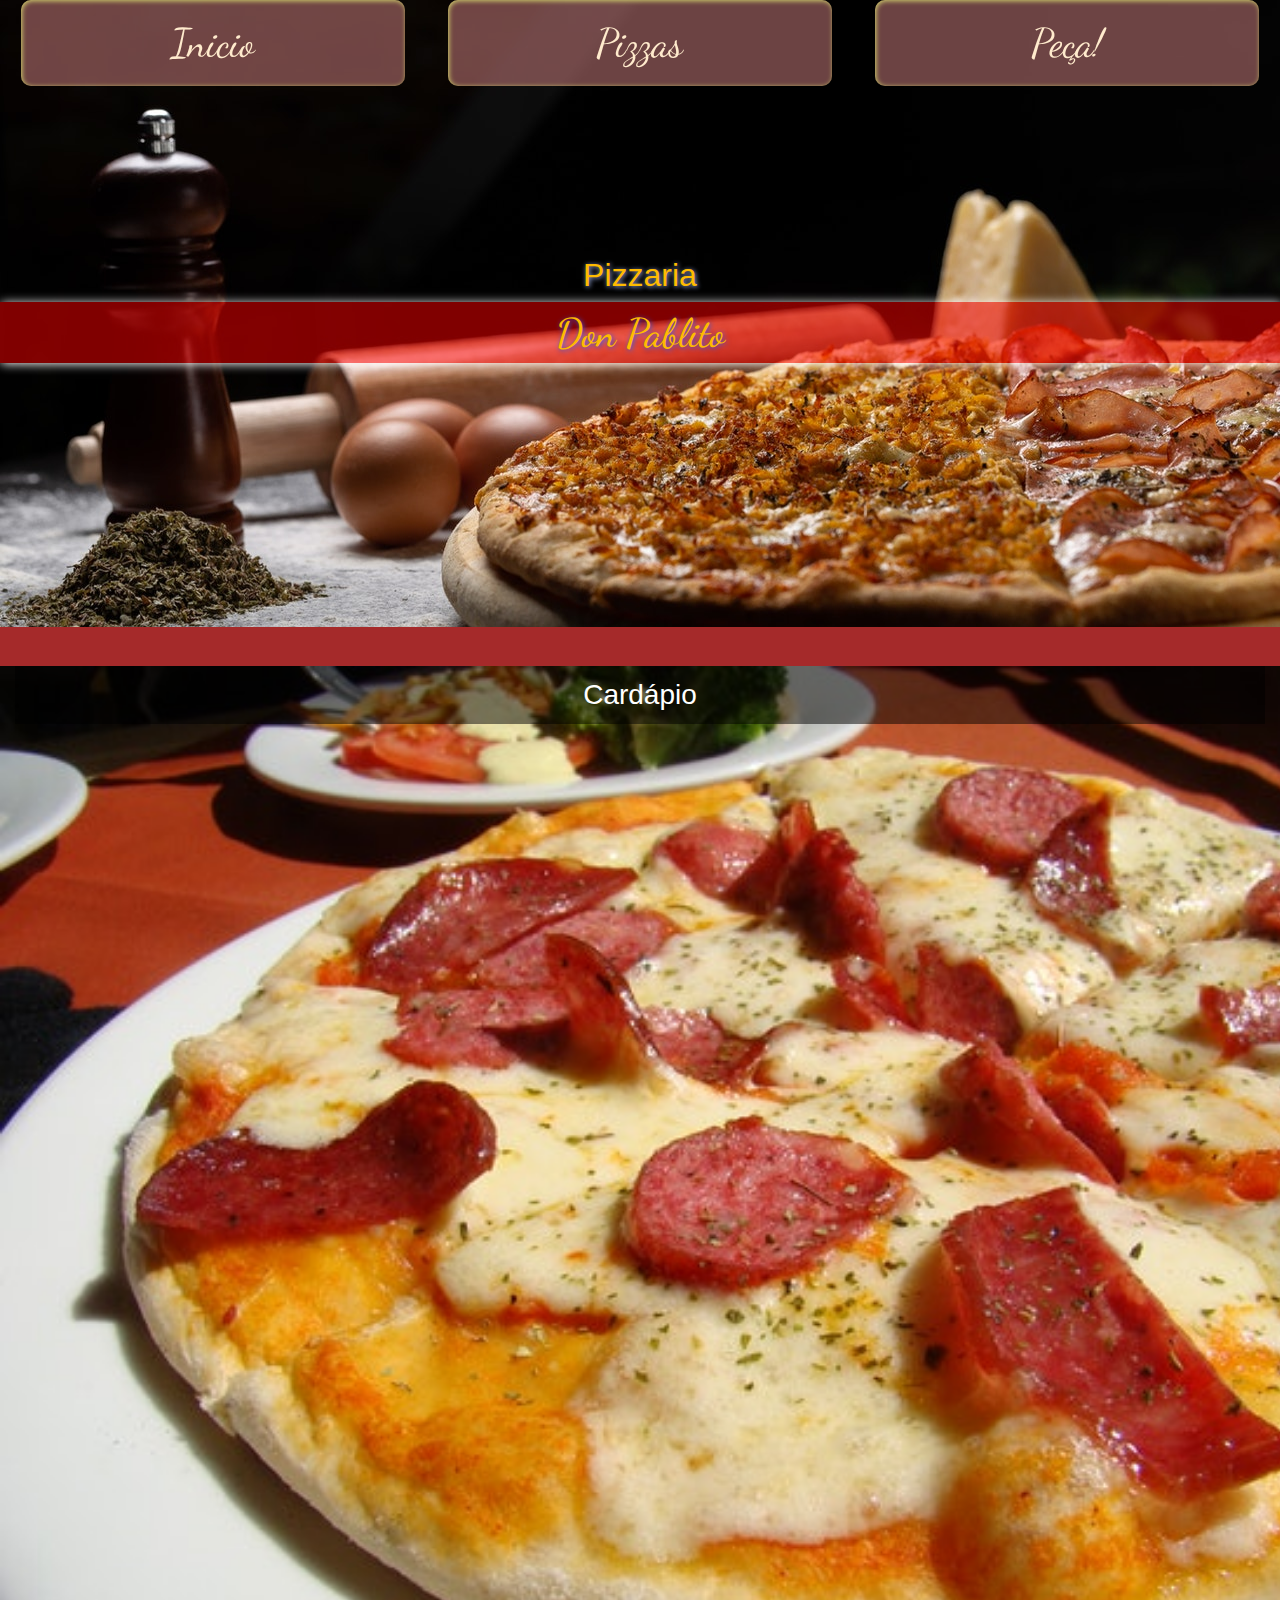
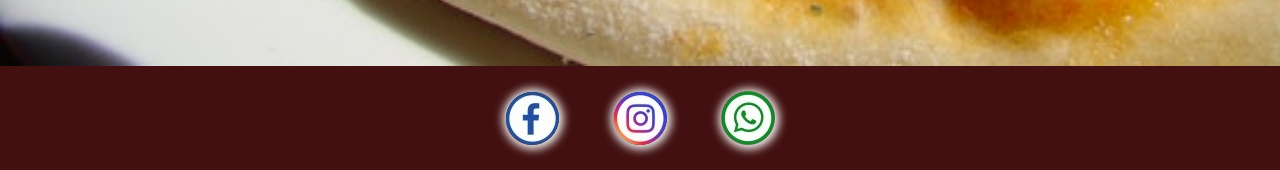
==== cardapio.html @ 5ddd9b15 "atualização" ====
<!DOCTYPE html>
<html lang="en">
<head>
    <meta charset="UTF-8">
    <meta name="viewport" content="width=device-width, initial-scale=1.0">
    <title>Document</title>
    <link rel="stylesheet" href="css/bootstrap-4.4.1-dist/css/bootstrap.min.css">
    <link rel="stylesheet" href="css/estilo.css">
    <link href="https://fonts.googleapis.com/css2?family=Dancing+Script:wght@562;600&display=swap" rel="stylesheet">
    <script src="jquery.js"></script>
    <script src="script.js"></script>
</head>
<body id="inicio">
    <ul class="nav nav-default nav-justfied">
        <li class="col-xs-4" onclick="abreLink('index')">Inicio</li>
        <li class="col-xs-4" onclick="abreLink('cardapio')">Pizzas</li>
        <li class="col-xs-4" onclick="abreLink('pedido')">Peça!</li>
    </ul>
    <header>
        <h2>Pizzaria</h2>
        <h1>Don Pablito</h1> 
    </header>
    
    <main class="container-fluid" id="menu">
        <article>
            <h3>Cardápio</h3>
        </article>
    </main>
    <footer class="container-fluid" id="footer">
        <a href="http://facebook.com" target="_blank" rel="noopener noreferrer"><img class="social" src="imagens/FbLogo.jpg" alt=""></a> 
       <a href="http://instagram.com" target="_blank" rel="noopener noreferrer"><img class="social" src="imagens/IgLogo.jpg" alt=""></a> 
       <a href="https://web.whatsapp.com/send?1=pt_BR&phone=5581983567279" target="_blank"  rel="noopener noreferrer"> <img class="social"src="imagens/wappLogo.jpg" alt=""> </a>
    </footer>
</body>
</html>
---- css/estilo.css ----
/*fORMATAÇÃO DE BLOCOS*/
body{
    margin: 0;
    padding: 0;
    text-align: center;
    background-color: brown;
}
header{
    background-image: url(../Tela-Principal.jpg);
    background-size: cover;
    width: 100%;
    color: rgb(255, 187, 0);
    padding: 20% 0;
}

main{
    height: 1000px;
    background-image: url(../bgcardapio.jpg);
    background-repeat: no-repeat;
    background-size: cover;
    margin-top: 3%;    
}


/*FORMATAÇÃO DE TITULOS*/
h1{
    background-color: rgb(255, 0, 0,0.5);
    font-family: 'Dancing Script', cursive;
    text-shadow: 1px 1px 5px rgb(40, 92, 236);
    padding: 0.5% 0;
    box-shadow: 1px 1px 10px white;
}       
h2{
    text-shadow: 1px 1px 5px rgb(165, 185, 241);
}
h3{
    background-color: rgba(0, 0, 0, 0.5);
    color: white;
    padding: 1%;
}
article{
    width: 100%;
    height: 100%;
}

/*FORMATAÇÃO DE MENUS*/
ul.nav{
    position: fixed;
    text-decoration: none;
    width: 100%;
}

ul.nav li{
    background-color: rgba(216, 133, 133, 0.5);
    padding: 1%;
    text-align: center;
    font-family: 'Dancing Script', cursive;
    font-size: 2.5em;
    width: 30%;
    color: blanchedalmond;
    border-radius: 10px;
    margin: 0 auto;
    box-shadow: inset 1px 1px 5px rgb(211, 211, 110);
}

ul.nav li:hover{
    cursor: pointer;    
    color:rgb(216, 213, 68);
}

/*FORMATAÇÃO DO RODAPÉ*/
footer{
    background-color: rgba(0, 0, 0, 0.6);

    color: gainsboro;
}
img.social{
    border-radius: 50%;
    margin: 2%;
    box-shadow: 1px 1px 10px 3px white;
}
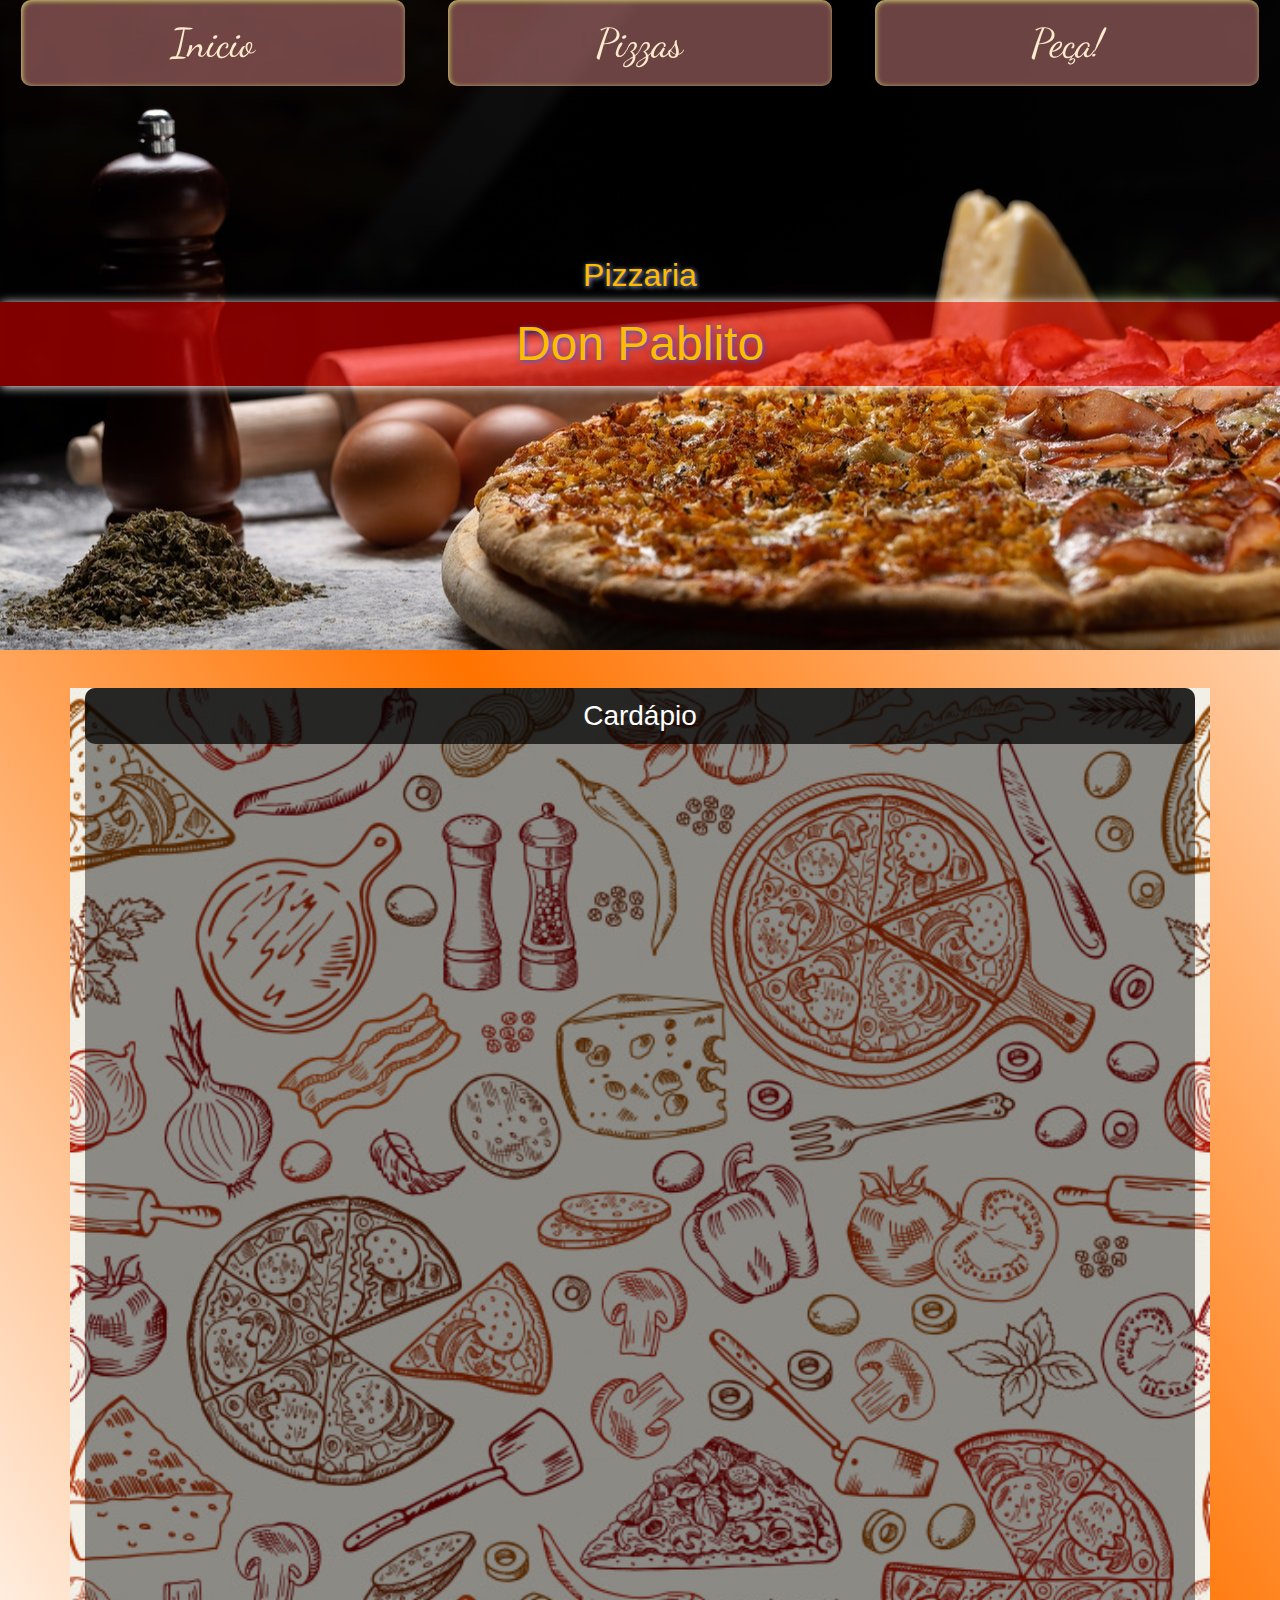
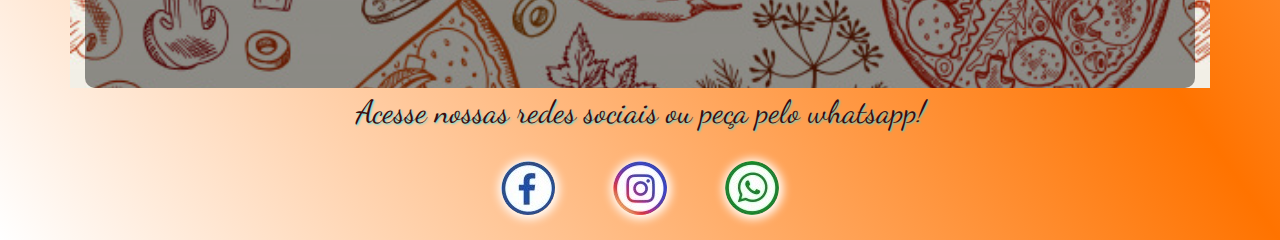
==== commit 3f2dc921: "Atualização estrutural" ====
--- a/cardapio.html
+++ b/cardapio.html
@@ -21,12 +21,13 @@
         <h1>Don Pablito</h1> 
     </header>
     
-    <main class="container-fluid" id="menu">
+    <main class="container" id="menu">
         <article>
             <h3>Cardápio</h3>
         </article>
     </main>
     <footer class="container-fluid" id="footer">
+        Acesse nossas redes sociais ou peça pelo whatsapp!<br>
         <a href="http://facebook.com" target="_blank" rel="noopener noreferrer"><img class="social" src="imagens/FbLogo.jpg" alt=""></a> 
        <a href="http://instagram.com" target="_blank" rel="noopener noreferrer"><img class="social" src="imagens/IgLogo.jpg" alt=""></a> 
        <a href="https://web.whatsapp.com/send?1=pt_BR&phone=5581983567279" target="_blank"  rel="noopener noreferrer"> <img class="social"src="imagens/wappLogo.jpg" alt=""> </a>
--- a/css/estilo.css
+++ b/css/estilo.css
@@ -3,7 +3,7 @@
     margin: 0;
     padding: 0;
     text-align: center;
-    background-color: brown;
+    background:linear-gradient(to top right,white, rgb(255, 115, 0) , white) ;
 }
 header{
     background-image: url(../Tela-Principal.jpg);
@@ -15,32 +15,36 @@
 
 main{
     height: 1000px;
-    background-image: url(../bgcardapio.jpg);
+    background-image: url(../bgcard.jpg);
     background-repeat: no-repeat;
     background-size: cover;
-    margin-top: 3%;    
+    margin-top: 3%;     
 }
 
 
 /*FORMATAÇÃO DE TITULOS*/
 h1{
     background-color: rgb(255, 0, 0,0.5);
-    font-family: 'Dancing Script', cursive;
+    /*font-family: 'Dancing Script', cursive;*/
     text-shadow: 1px 1px 5px rgb(40, 92, 236);
-    padding: 0.5% 0;
+    padding: 1% 0;
     box-shadow: 1px 1px 10px white;
+    font-size: 3em;
 }       
 h2{
     text-shadow: 1px 1px 5px rgb(165, 185, 241);
 }
 h3{
-    background-color: rgba(0, 0, 0, 0.5);
-    color: white;
+    background-color: rgba(0, 0, 0, 0.726);
+    color: rgb(255, 255, 255);
     padding: 1%;
+    border-radius: 10px;
 }
 article{
     width: 100%;
     height: 100%;
+    background-color: rgba(0, 0, 0, 0.424);
+    border-radius: 10px;
 }
 
 /*FORMATAÇÃO DE MENUS*/
@@ -66,16 +70,19 @@
 ul.nav li:hover{
     cursor: pointer;    
     color:rgb(216, 213, 68);
+    box-shadow: none;
 }
 
 /*FORMATAÇÃO DO RODAPÉ*/
 footer{
-    background-color: rgba(0, 0, 0, 0.6);
-
-    color: gainsboro;
+    
+    text-shadow: 1px 1px 2px rgba(0, 234, 255, 0.726);
+    color: rgb(63, 12, 12);
+    font-family: 'Dancing Script', cursive;
+    font-size: 2em;
 }
 img.social{
     border-radius: 50%;
     margin: 2%;
-    box-shadow: 1px 1px 10px 3px white;
+    box-shadow: 1px 1px 10px 3px rgb(255, 255, 255);
 }